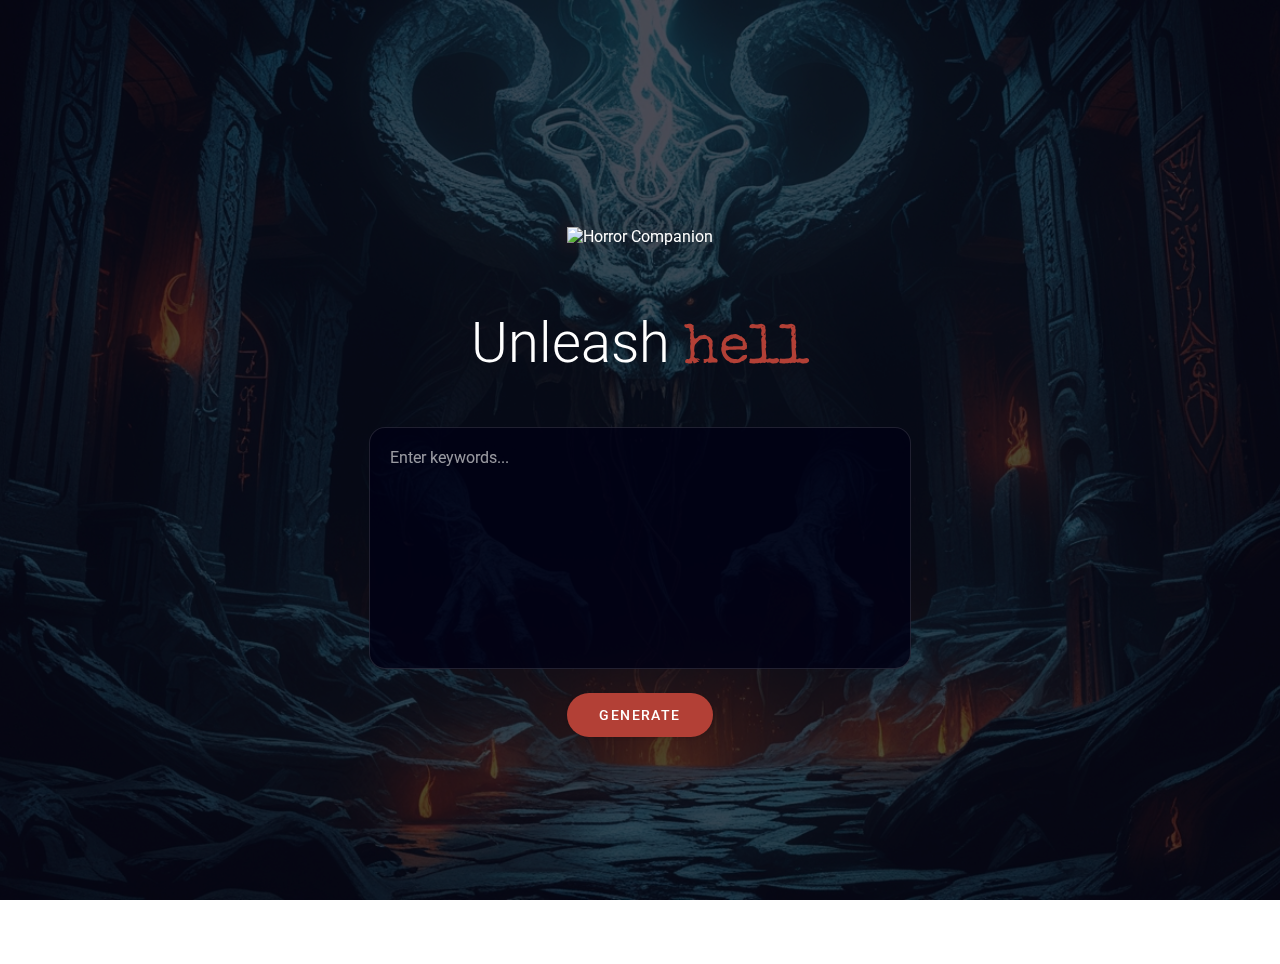
==== index.html @ 458b9685 "!" ====
<!DOCTYPE html>
<html lang="en">
<head>
    <meta charset="UTF-8">
    <meta name="viewport" content="width=device-width, initial-scale=1.0">
    <title>Horror Companion</title>
    <link rel="preconnect" href="https://fonts.googleapis.com">
    <link rel="preconnect" href="https://fonts.gstatic.com" crossorigin>
    <link href="https://fonts.googleapis.com/css2?family=Roboto:wght@300;400;500&family=Special+Elite&display=swap" rel="stylesheet">
    <link rel="stylesheet" href="styles.css">
</head>
<body>
    <div class="background-overlay"></div>
    <main>
        <div class="logo-container">
            <img src="hc - logo.png" alt="Horror Companion" class="site-logo">
        </div>
        <div class="typewriter-container">
            <span class="static-text">Unleash</span>
            <span class="dynamic-text"></span>
        </div>
        
        <div class="input-container">
            <textarea placeholder="Enter keywords..."></textarea>
            <button class="generate-btn">Generate</button>
        </div>
    </main>
    <script src="script.js"></script>
</body>
</html>
---- styles.css ----
:root {
    --primary-color: #B34036;
    --surface-color: rgba(0, 0, 20, 0.8);
}

body {
    margin: 0;
    min-height: 100vh;
    font-family: 'Roboto', sans-serif;
    background: url('background-image.jpg') no-repeat center center fixed;
    background-size: cover;
    color: #ffffff;
}

.background-overlay {
    position: fixed;
    top: 0;
    left: 0;
    width: 100%;
    height: 100%;
    background: rgba(0, 0, 15, 0.7);
    z-index: 1;
}

main {
    position: relative;
    z-index: 2;
    display: flex;
    flex-direction: column;
    align-items: center;
    justify-content: center;
    min-height: 100vh;
    padding: 2rem;
    max-width: 1200px;
    margin: 0 auto;
}

.logo-container {
    margin-bottom: 4rem;
    text-align: center;
}

.site-logo {
    max-width: 300px;
    height: auto;
    filter: drop-shadow(0 0 10px rgba(179, 64, 54, 0.3));
}

.typewriter-container {
    font-size: 3.5rem;
    margin-bottom: 3rem;
    text-align: center;
}

.static-text {
    color: #fff;
    font-weight: 300;
}

.dynamic-text {
    font-family: 'Special Elite', cursive;
    color: var(--primary-color);
}

.input-container {
    width: 100%;
    max-width: 500px;
    display: flex;
    flex-direction: column;
    gap: 1.5rem;
    align-items: center;
}

textarea {
    width: 100%;
    height: 200px;
    padding: 1.25rem;
    background: var(--surface-color);
    border: 1px solid rgba(255, 255, 255, 0.12);
    color: #fff;
    border-radius: 16px;
    font-family: 'Roboto', sans-serif;
    font-size: 1rem;
    resize: none;
    transition: all 0.3s ease;
}

textarea:focus {
    outline: none;
    border-color: var(--primary-color);
    box-shadow: 0 0 0 2px rgba(179, 64, 54, 0.2);
}

textarea::placeholder {
    color: rgba(255, 255, 255, 0.6);
}

.generate-btn {
    padding: 0.875rem 2rem;
    background: var(--primary-color);
    color: #fff;
    border: none;
    border-radius: 100px;
    cursor: pointer;
    font-family: 'Roboto', sans-serif;
    font-size: 0.875rem;
    font-weight: 500;
    text-transform: uppercase;
    letter-spacing: 0.1em;
    transition: all 0.3s ease;
    box-shadow: 0 1px 3px rgba(0,0,0,0.12);
}

.generate-btn:hover {
    background: #9c362e;
    box-shadow: 0 3px 6px rgba(0,0,0,0.16);
}

.generate-btn:active {
    background: #832d26;
    box-shadow: 0 1px 3px rgba(0,0,0,0.12);
}

@media (max-width: 768px) {
    .site-logo {
        max-width: 220px;
    }
    
    .typewriter-container {
        font-size: 2.5rem;
    }
    
    .logo-container {
        margin-bottom: 3rem;
    }
}

@media (max-width: 480px) {
    .site-logo {
        max-width: 180px;
    }
    
    .typewriter-container {
        font-size: 2rem;
    }
}
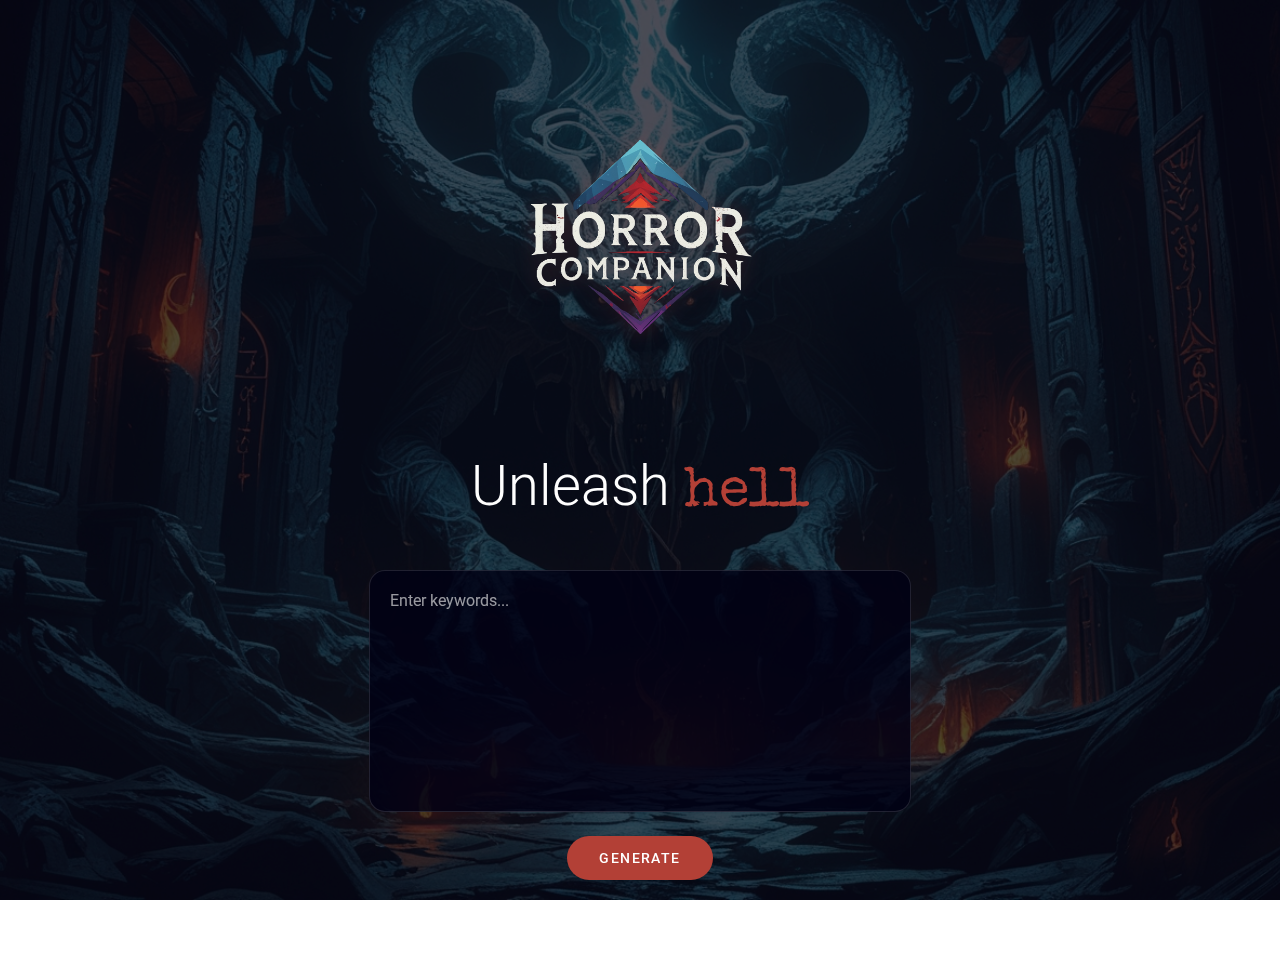
==== commit 53f9e34e: "1" ====
--- a/index.html
+++ b/index.html
@@ -10,6 +10,7 @@
     <link rel="stylesheet" href="styles.css">
 </head>
 <body>
+    <div class="background-image"></div>
     <div class="background-overlay"></div>
     <main>
         <div class="logo-container">
--- a/styles.css
+++ b/styles.css
@@ -7,9 +7,22 @@
     margin: 0;
     min-height: 100vh;
     font-family: 'Roboto', sans-serif;
+    color: #ffffff;
+    position: relative;
+    overflow-x: hidden;
     background: url('background-image.jpg') no-repeat center center fixed;
     background-size: cover;
-    color: #ffffff;
+}
+
+.background-image {
+    position: fixed;
+    top: 0;
+    left: 0;
+    width: 100%;
+    height: 100%;
+    z-index: 0;
+    background: url('background-image.jpg') no-repeat center center;
+    background-size: cover;
 }
 
 .background-overlay {
@@ -133,6 +146,17 @@
     .logo-container {
         margin-bottom: 3rem;
     }
+    
+    .background-image {
+        position: absolute;
+        background-attachment: scroll;
+        height: 100vh;
+    }
+    
+    .background-overlay {
+        position: absolute;
+        height: 100vh;
+    }
 }
 
 @media (max-width: 480px) {
